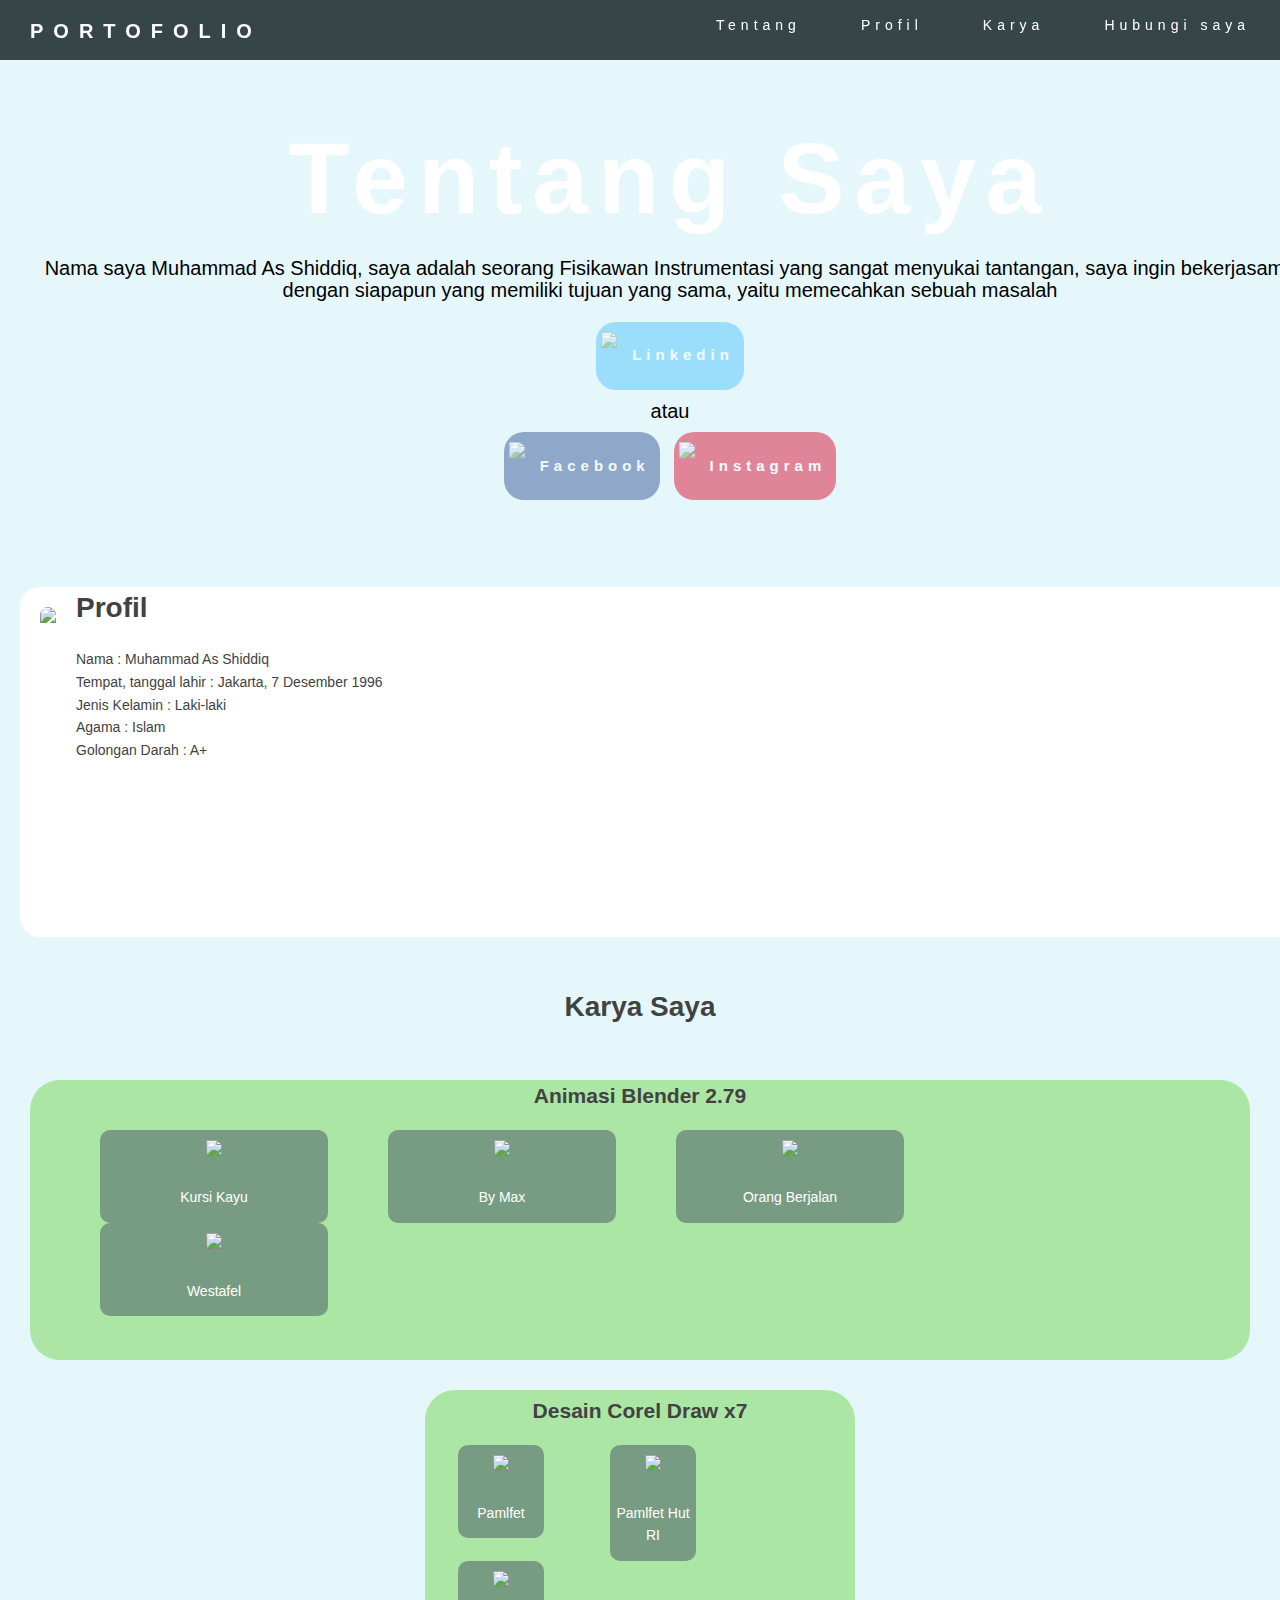
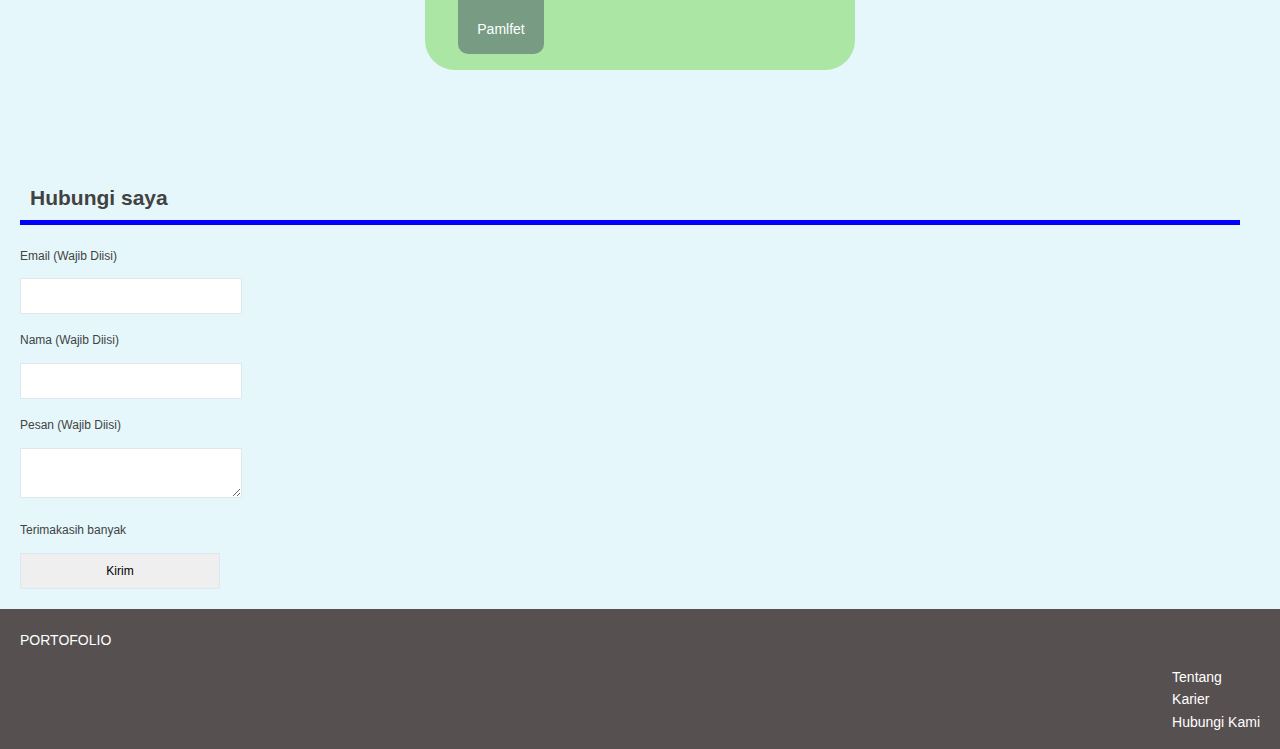
==== projec1.html @ aa037f04 "Add files via upload" ====
<!DOCTYPE html>
<html>
    <head>
        <meta charset="utf-8">
        <title>PRORTOFOLIO</title>
        <link rel="stylesheet" href="stylesheet.css">
        <link rel="icon" type="image/x-icon" href="D:\5 WEB\projek 1\gambar\Address Book.png">
    </head>
    

    <body>
        <!--HEADER-->
        <header>
            <div class="header">
                <div class="header-left">
                    <div class="h-logo">
                        <p class="logo">PORTOFOLIO</p>
                    </div>
                </div>
                <div class="header-right">
                    <div class="h-list">
                        <ul class="tombol-header">
                            <a>
                                <li>Tentang</li>
                            </a>
                            <a>
                                <li>Profil</li>
                            </a>
                            <a>
                                <li>Karya</li>
                            </a>
                            <a>
                                <li>Hubungi saya</li>
                            </a>
                        </ul>
                    </div>    
                </div>
            </div>
            
        </header>       
        
        <!--MAIN ATAU ISI-->
        <div class="main">
            <div class="m-judul"> <!--JUDUL ATAS-->
                <h1>Tentang Saya</h1>
                <p>Nama saya Muhammad As Shiddiq, saya adalah seorang Fisikawan Instrumentasi yang sangat menyukai tantangan, saya ingin bekerjasama dengan siapapun yang  memiliki tujuan yang sama, yaitu memecahkan sebuah masalah</p>
                <div class="tombol-atas">
                    <a href="http://www.linkedin.com/in/muhammad-as-shiddiq-baa8b6142/" class="btn linkedin">
                        <img src="gambar/linkedid.png">
                        <h2>Linkedin</h2>
                    </a>
                    <p>atau</p>
                    <a href="https://web.facebook.com/muhammad.asshiddiq.56/" class="btn facebook">
                        <img src="gambar/facebook.png">
                        <h2>Facebook</h2>
                    </a>
                    <a href="https://www.instagram.com/masshiddiq7/?hl=id" class="btn instagram">
                        <img src="gambar/isntagram.png">
                        <h2>Instagram</h2>
                    </a>
                </div>
            </div>

            <div class="m-isi">  <!--ISI-->
                <img src="D:\5 WEB\projek 1\gambar\ahmad.JPG">
                <h1>Profil</h1>

                <!--data profil-->
                <ul>
                    <li>Nama                  : Muhammad As Shiddiq</li>
                    <li>Tempat, tanggal lahir : Jakarta, 7 Desember 1996</li>
                    <li>Jenis Kelamin         : Laki-laki</li>
                    <li>Agama                 : Islam</li>
                    <li>Golongan Darah        : A+</li>
                </ul>
            </div>

            <div class="karya">
                <h1>Karya Saya</h1>
                <div class="base1">
                    <h2>Animasi Blender 2.79</h2>
                    <div class="parent">
                        <div class="child">
                            <img src="D:\5 WEB\projek 1\gambar\0001.png">
                            <p>Kursi Kayu</p>
                        </div>
                        <div class="child">
                            <img src="D:\5 WEB\projek 1\gambar\bymax.png">
                            <p>By Max</p>
                        </div>
                        <div class="child">
                            <img src="D:\5 WEB\projek 1\gambar\orang.png">
                            <p>Orang Berjalan</p>
                        </div>
                        <div class="child">
                            <img src="D:\5 WEB\projek 1\gambar\westafel.png">
                            <p>Westafel</p>
                        </div>
                    </div>
                </div>
                <div class="base2">
                    <h2>Desain Corel Draw x7</h2>
                    <div class="parent">
                        <div class="child">
                            <img src="D:\5 WEB\projek 1\gambar\ismail.jpg">
                            <p>Pamlfet</p>
                        </div>
                        <div class="child">
                            <img src="D:\5 WEB\projek 1\gambar\animasi.jpg">
                            <p>Pamlfet Hut RI</p>
                        </div>
                        <div class="child">
                            <img src="D:\5 WEB\projek 1\gambar\latif.jpg">
                            <p>Pamlfet</p>
                        </div>
                    </div>
                </div>
            </div>

            <div class="m-kontak">   <!--kontak kami-->
                <h2 class="garis-h2">Hubungi saya</h2>
                <p>Email (Wajib Diisi)</p>
                <input>
                <p>Nama  (Wajib Diisi)</p>
                <input>
                <p>Pesan (Wajib Diisi)</p>
                <textarea></textarea>
                <p>Terimakasih banyak</p>
                <input class="submit" type="submit" value="Kirim">
            </div>
        </div>

        <!--FOOTER-->
        <div class="footer">
            <div class="f-logo">PORTOFOLIO</div>
            <div class="f-list">
                <ul>
                    <li>Tentang</li>
                    <li>Karier</li>
                    <li>Hubungi Kami</li>
                </ul>
            </div>
        </div>   
    </body>
</html>
---- stylesheet.css ----
/* bagian umum di sini */



html {
    scroll-behavior: smooth;
}
body {
    margin: 0;
    padding: 0;
    font-family: "Lato", sans-serif;
    font-size: 14px;
    line-height: 1.618em;
    background: #e5f7fa;
    color: #424242;
}

li {
    list-style: none;
}

a {
    cursor: pointer;
}
  


/* -------------------------HEADER----------------------------------*/


header {
    position: fixed;
    top: 0;
    z-index: 100;
    width: 100%;
    color: #fff;
    background: rgba(34,49,52,.9);
    height: 60px;
}

header .header {
    width: 100%;
    top: 0;
}

header .h-logo {
    font-size: 20px;
    font-weight: bold;
    letter-spacing: 10px;
}

header .header-left {
    float: left;
    padding: 0 0 0 30px;
}

header .header-right {
    float:right;
    padding: 0px 0px 0px 30px;
}
header .h-list{
    display: block;
    color: #fff;
} 
header .tombol-header li {
    float: left;
    color: white;
    display: block;
    padding: 0px 30px 0px 30px;
    letter-spacing: 5px;
}

.h-list li:hover{
    opacity: 1;
    background: rgba(148, 165, 168);
    height: 45px;
}


/* ------------------------------------MAIN (ISI)----------------------------*/


/*--------------------------------------JUDUL           */
.m-judul {
    background-image: url(https://www.terarecon.com/hubfs/artificial%20intelligence%20background.png);
    height: 500px;
    padding-top: 0px;
    color: #fff;
    border-radius: 20px;
    width: 1300px;
    margin: 0px 20px;
    background-size: cover;
    text-align: center;
}
.m-judul h1 {
    opacity: 1;
    font-size: 100px;
    padding-top: 100px;
    letter-spacing: 10px;
}

.m-judul p{
    font-size: 20px;
    margin: 20px 20px;
    color: black;
}

.m-judul h2{
    font-size: 20px;
    padding: 10px;
}

.btn {
    color: white;
    display: inline-block;
    opacity: 0.5;
    border-radius: 20px;
}

.btn:hover {
    opacity: 1;
}

.linkedin {
    background-color: #53c7fd;

}

.facebook {
    background-color:  #3b5998;
    margin-right: 10px;
}

.instagram {
    background-color: crimson;
}

.tombol-atas a{
    letter-spacing: 5px;
    font-size: 10px;
}

.tombol-atas img {
    height: 30px;
    width: auto;
    padding: 10px 5px;
}

.tombol-atas p {
    margin-top: 10px;
    margin-bottom: 10px;
}

.tombol-atas h2 {
    position: relative;
    font-size: 15px;
    float: right;
}

/*-------------------------------------------ISI         */
.m-isi {
    height: 350px;
    background-color: #fff;
    border-radius: 20px;
    width: 1300px;
    margin: 20px 20px;

}
.m-isi img {
    height: 300px;
    width: auto;
    float:left;
    margin: 20px;
    border-radius: 15px; 
}

.m-isi h1{
    float: center;
    padding: 10px 20px;
}
/*--------------------------------------Karya          */
.karya {
    height: 650px;
    margin: 10px;
  /*  background-color: #3b5998;*/
    text-align: center;
    padding: 20px;
}

.karya h1{
    height: 10%;
 /* background-color: #fff; */

}

.base1 {
    height: 280px;
    padding: 0px 40px 0 40px;
    background-color: rgba(131, 219, 109, 0.6);
    border-radius: 30px;
    margin-bottom: 30px;
}

.base1 h2{
    padding: 5px;
}
.base1 .child {
    height: 30%;
    float: left;
    width: 20%;
    background-color: rgba(86, 107, 109, 0.6);
    border-radius: 10px;
    margin: 0 30px 0 30px;
    color: #fff;
}

.base1 .child:hover{
    opacity: 1;
}

.base2 {
    height: 280px;
    background-color: rgba(131, 219, 109, 0.6);
    border-radius: 30px;
    margin: 0 395px 30px 395px;
}
.base2 h2{
    height: 10%;
 /* background-color: #3b5998; */   
    padding-top: 10px;
}

.base2 .child {
    height: 30%;
    float: left;
    width: 20%;
    background-color: rgba(86, 107, 109, 0.6);
    border-radius: 10px;
    margin: 0 33px 0 33px;
    color: #fff;
}

.karya img{
    height: 130px;
    width: auto;
    border-radius: 20px;
    padding: 10px 0 10px 0;
}
/*--------------------------------------Kontak      */
.garis-h2 {
    border-bottom: 5px solid blue;
    padding: 10px;
    margin: 20px;
}

.m-kontak {
    padding-top: 100px;
    padding-right: 20px;
    padding-bottom: 10px;


}

.m-kontak p{
    margin-left: 20px;
    font-size: 12px;
    margin-top: 5px;
    margin-bottom: 10px;

}

input, textarea {
    width: 200px;
    margin-top: 1px;
    margin-bottom: 10px;
    margin-left: 20px;
    padding: 10px;
    font-size: 12px;
    border: 1px solid #dee7ec;
}

.submit:hover {
    background-color: #dee7ec;
    color: #889eab;
}

/* ----------------------------FOOTER---------------------------------------*/


.footer {
    background-color: #575050;
    height: 100px;
    padding: 20px 20px;
}

.f-logo {
    color: #fff;
}

.f-list {
    float: right;
    color: #fff;
}
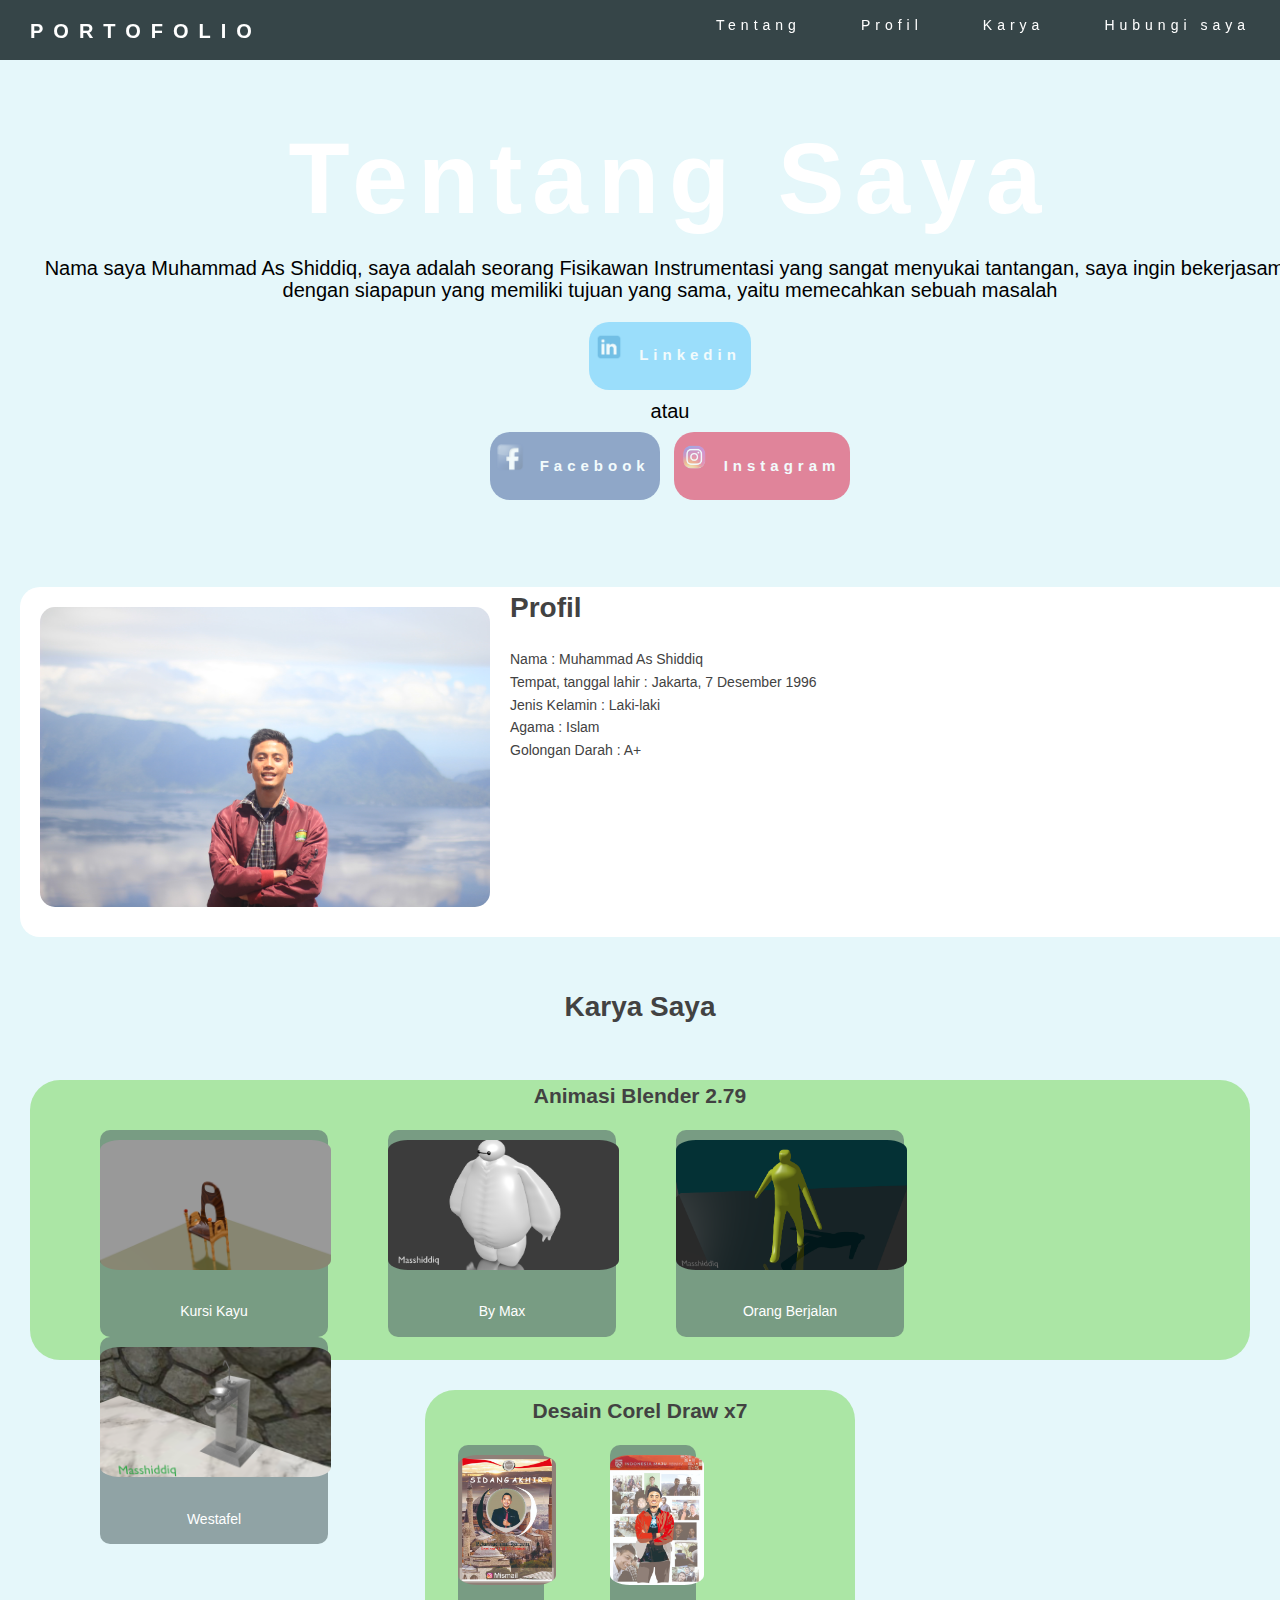
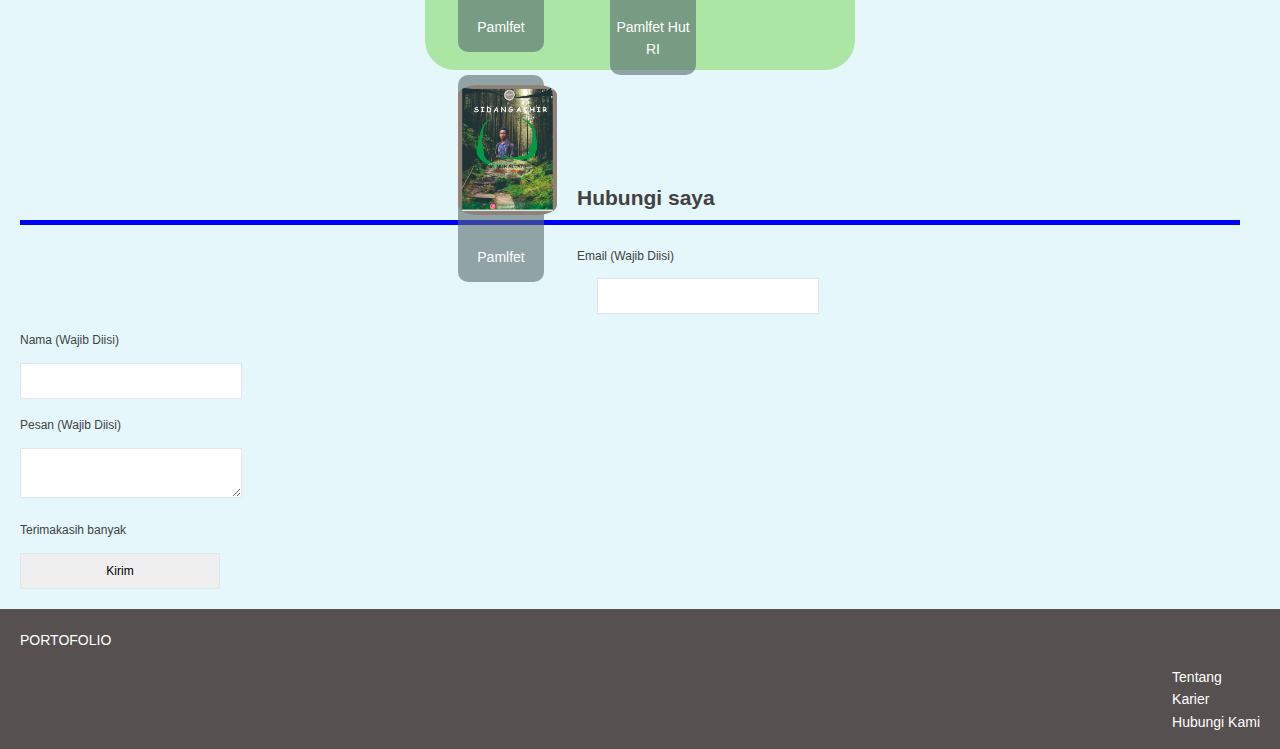
==== commit 5f2428cd: "Add files via upload" ====
--- a/projec1.html
+++ b/projec1.html
@@ -4,7 +4,7 @@
         <meta charset="utf-8">
         <title>PRORTOFOLIO</title>
         <link rel="stylesheet" href="stylesheet.css">
-        <link rel="icon" type="image/x-icon" href="D:\5 WEB\projek 1\gambar\Address Book.png">
+        <link rel="icon" type="image/x-icon" href="gambar/Address Book.png">
     </head>
     
 
@@ -62,7 +62,7 @@
             </div>
 
             <div class="m-isi">  <!--ISI-->
-                <img src="D:\5 WEB\projek 1\gambar\ahmad.JPG">
+                <img src="gambar/ahmad.JPG">
                 <h1>Profil</h1>
 
                 <!--data profil-->
@@ -81,19 +81,19 @@
                     <h2>Animasi Blender 2.79</h2>
                     <div class="parent">
                         <div class="child">
-                            <img src="D:\5 WEB\projek 1\gambar\0001.png">
+                            <img src="gambar/0001.png">
                             <p>Kursi Kayu</p>
                         </div>
                         <div class="child">
-                            <img src="D:\5 WEB\projek 1\gambar\bymax.png">
+                            <img src="gambar/bymax.png">
                             <p>By Max</p>
                         </div>
                         <div class="child">
-                            <img src="D:\5 WEB\projek 1\gambar\orang.png">
+                            <img src="gambar/orang.png">
                             <p>Orang Berjalan</p>
                         </div>
                         <div class="child">
-                            <img src="D:\5 WEB\projek 1\gambar\westafel.png">
+                            <img src="gambar/westafel.png">
                             <p>Westafel</p>
                         </div>
                     </div>
@@ -102,15 +102,15 @@
                     <h2>Desain Corel Draw x7</h2>
                     <div class="parent">
                         <div class="child">
-                            <img src="D:\5 WEB\projek 1\gambar\ismail.jpg">
+                            <img src="gambar/ismail.jpg">
                             <p>Pamlfet</p>
                         </div>
                         <div class="child">
-                            <img src="D:\5 WEB\projek 1\gambar\animasi.jpg">
+                            <img src="gambar/animasi.jpg">
                             <p>Pamlfet Hut RI</p>
                         </div>
                         <div class="child">
-                            <img src="D:\5 WEB\projek 1\gambar\latif.jpg">
+                            <img src="gambar/latif.jpg">
                             <p>Pamlfet</p>
                         </div>
                     </div>
